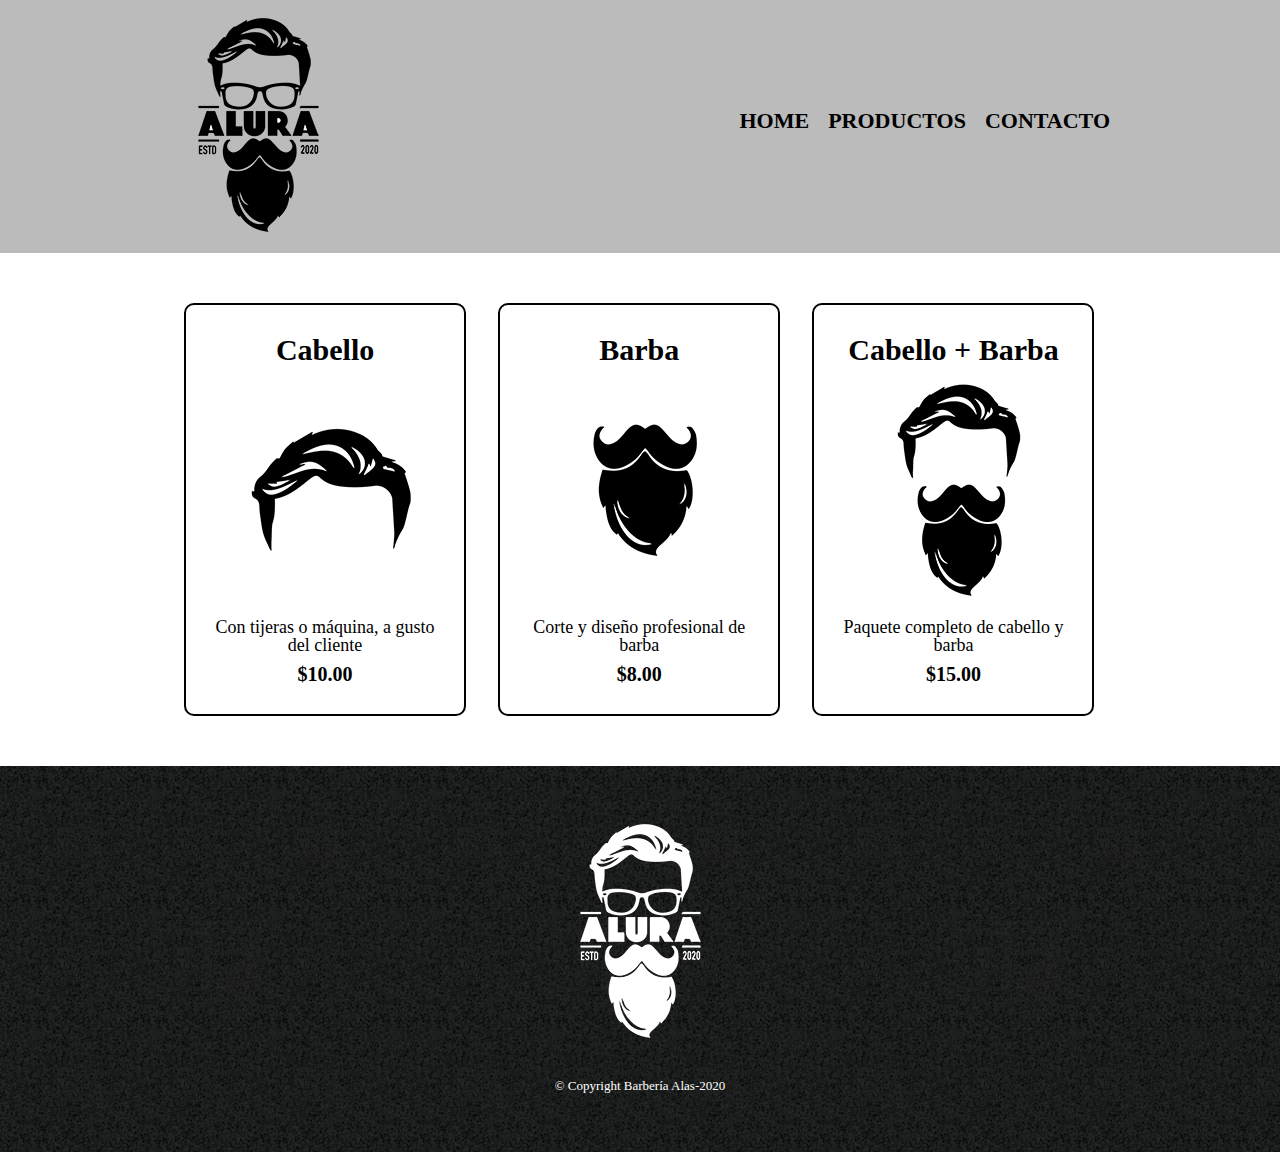
==== Barberia/productos.html @ f1dec878 "Add files via upload" ====
<!DOCTYPE html>

<html>
    <head>

        <meta charset="UTF-8"
        <title> <Productos - Barbería Alas></title>
        <link rel="stylesheet" href="reset.css">
        <link rel="stylesheet" href="productos.css">

    </head>

    <body>

        <header>
            <div class="caja">

                <h1><img src="imagenes/logo.png"></h1>
                <nav>
            
                    <ul> 
                        <li><a href="index.html">Home</a></li>
                        <li><a href="productos.html">Productos</a></li>
                        <li><a href="contacto.html">Contacto</a></li>
                    </ul>

                </nav>
            </div>
        </header>

        <main>
            <ul class="productos">

                <li>
                    <h2>Cabello</h2>
                    <img src="imagenes/cabello.jpg">
                    <pc class="productoDescripcion">Con tijeras o máquina, a gusto del cliente</p>
                    <p class="productoPrecio">$10.00</p>
                    
                </li>
                <li>
                    <h2>Barba</h2>
                    <img src="imagenes/barba.jpg">
                    <p class="productoDescripcion">Corte y diseño profesional de barba</p>
                    <p class="productoPrecio">$8.00</p>
                    
                </li>
                <li>
                    <h2>Cabello + Barba</h2>
                    <img src="imagenes/cabello+barba.jpg">
                    <p class="productoDescripcion">Paquete completo de cabello y barba</p>
                    <p class="productoPrecio">$15.00</p>
                    
                </li>
            </ul>
           
        </main>

            <footer>

                <img src="imagenes/logo-blanco.png">
                <p class="copyright">&copy Copyright Barbería Alas-2020</p>

            </footer>

    </body>
</html>
---- Barberia/productos.css ----
header{
    background-color: #bbbbbb;
    padding: 2opx 0;
}

.caja{
    width: 940px;
    position: relative;
    margin: 0 auto;

}

nav{
    position: absolute;
    top: 110px;
    right: 0;

}


nav li{
    display: inline;
    margin: 0 0 0 15px;

}

nav a{
    text-transform: uppercase;
    color: #000000;
    font-weight: bold;
    font-size: 22px;
    text-decoration: none;
}

nav a:hover{
    color: #C78c19;
    text-decoration: underline;
}

.productos{
    width: 940px;
    margin: auto;
    padding: 50px;
}

.productos li{
    display: inline-block;
    text-align: center;
    width: 30%;
    vertical-align: top;
    margin: 0 1.5%;
    padding: 30px 20px;
    box-sizing: border-box;
    border-color: #000000;
    border-width: 2px;
    border-style: solid;

    border-radius: 10px;

}

.productos li:hover{
    border-color: #C78c19;   
}

.productos li:active{
    border-color: #088c19;
}

.productos h2{
    font-size: 30px;
    font-weight: bold;
}

.productos li:hover h2{
    font-size: 33px;
}

.productoDescripcion{
    font-size: 18px;
}

.productoPrecio{
    font-size: 20px;
    font-weight: bold;
    margin-top: 10px;
}

footer{
    text-align: center;
    background: url(imagenes/bg.jpg);
    padding: 40px;
}

.copyright{
    color: #ffffff;
    font-size: 13px;
    margin: 20px;
    
}
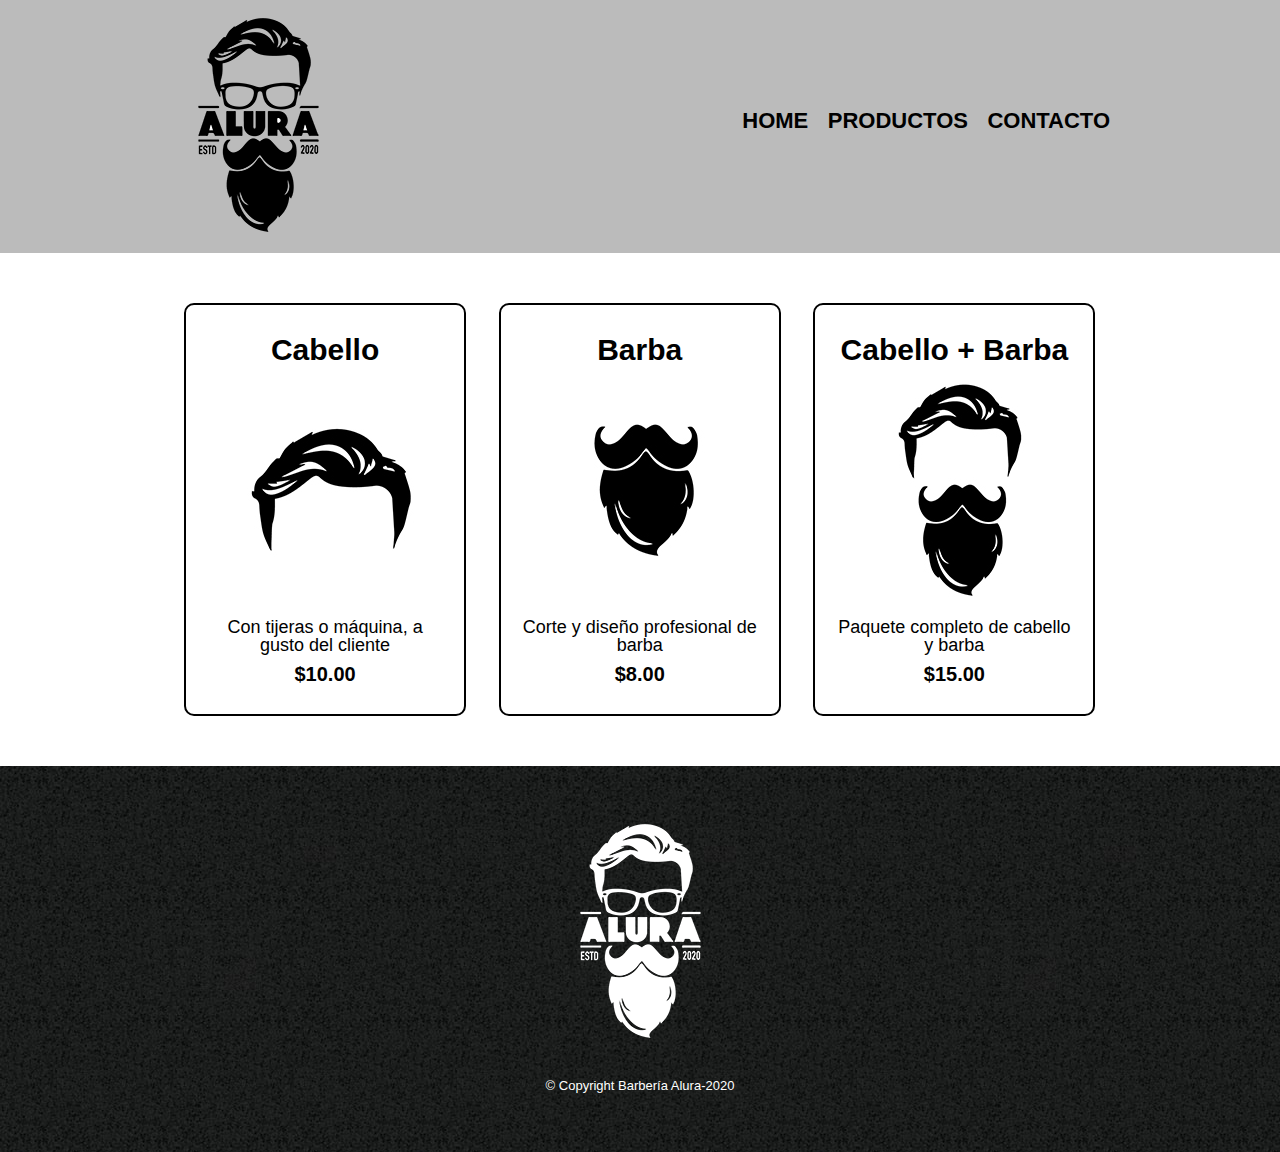
==== commit d26d41ac: "Add files via upload" ====
--- a/Barberia/productos.html
+++ b/Barberia/productos.html
@@ -4,9 +4,9 @@
     <head>
 
         <meta charset="UTF-8"
-        <title> <Productos - Barbería Alas></title>
+        <title> <Productos - Barbería Alura></title>
         <link rel="stylesheet" href="reset.css">
-        <link rel="stylesheet" href="productos.css">
+        <link rel="stylesheet" href="style.css">
 
     </head>
 
@@ -59,7 +59,7 @@
             <footer>
 
                 <img src="imagenes/logo-blanco.png">
-                <p class="copyright">&copy Copyright Barbería Alas-2020</p>
+                <p class="copyright">&copy Copyright Barbería Alura-2020</p>
 
             </footer>
 
--- a/Barberia/style.css
+++ b/Barberia/style.css
@@ -0,0 +1,274 @@
+body{
+    font-family: "Montserrat", sans-serif;
+}
+
+
+header{
+    background-color: #bbbbbb;
+    padding: 2opx 0;
+}
+
+.caja{
+    width: 940px;
+    position: relative;
+    margin: 0 auto;
+
+}
+
+nav{
+    position: absolute;
+    top: 110px;
+    right: 0;
+
+}
+
+
+nav li{
+    display: inline;
+    margin: 0 0 0 15px;
+
+}
+
+nav a{
+    text-transform: uppercase;
+    color: #000000;
+    font-weight: bold;
+    font-size: 22px;
+    text-decoration: none;
+}
+
+nav a:hover{
+    color: #C78c19;
+    text-decoration: underline;
+}
+
+.productos{
+    width: 940px;
+    margin: auto;
+    padding: 50px;
+}
+
+.productos li{
+    display: inline-block;
+    text-align: center;
+    width: 30%;
+    vertical-align: top;
+    margin: 0 1.5%;
+    padding: 30px 20px;
+    box-sizing: border-box;
+    border-color: #000000;
+    border-width: 2px;
+    border-style: solid;
+
+    border-radius: 10px;
+
+}
+
+.productos li:hover{
+    border-color: #C78c19;   
+}
+
+.productos li:active{
+    border-color: #088c19;
+}
+
+.productos h2{
+    font-size: 30px;
+    font-weight: bold;
+}
+
+.productos li:hover h2{
+    font-size: 33px;
+}
+
+.productoDescripcion{
+    font-size: 18px;
+}
+
+.productoPrecio{
+    font-size: 20px;
+    font-weight: bold;
+    margin-top: 10px;
+}
+
+footer{
+    text-align: center;
+    background: url(imagenes/bg.jpg);
+    padding: 40px;
+}
+
+.copyright{
+    color: #ffffff;
+    font-size: 13px;
+    margin: 20px;
+    
+}
+
+form{
+    margin: 40px 0;
+}
+
+form label, form legend{
+    display: block;
+    font-size: 20px;
+    margin: 0 0 10px;
+}
+
+.input-padron{
+    display: block;
+    margin: 0 0 20px;
+    padding: 10px 25px;
+    width: 50%;
+}
+
+ .checkbox{
+    margin: 20px 0;
+ }
+
+ .enviar{
+    width: 40%;
+    padding: 15px 0;
+    font-size: 18px;
+    font-weight: bold;
+    color: #ffffff;
+    background-color: orange;
+    border: none;
+    border-radius: 5px;
+    transition: 1s all;
+    cursor: pointer;
+ }
+
+ .enviar:hover{
+    background-color: darkorange;
+    transform: scale(1.2);
+ }
+ 
+ table{
+    margin: 40px 40px;
+ }
+
+ thead{
+    background-color: #555555;
+    color: white;
+    font-weight: bold;
+ }
+
+ td, th{
+    border: 1px solid #000000;
+    padding: 8px 15px;
+ }
+
+ /*CSS para nuestra HOME*/
+
+ .banner{
+    width: 100%;
+ }
+
+ .principal{
+    padding: 3em;
+    background-color: #fefefe;
+    width: 940px;
+    margin: 0 auto;
+ }
+
+ .titulo-principal{
+    text-align: center;
+    font-size: 2em;
+    margin: 0 0 1em;
+    clear: left;
+ }
+
+ .principal p{
+    margin: 0 0 1em;
+ }
+ 
+ .principal strong{
+    font-weight: bold;
+ }
+
+ .principal em{
+    font-style: italic;
+ }
+
+ .utensilios{
+    width: 120px;
+    float: left;
+    margin: 0 20px 20px 0;
+ }
+
+ .mapa{
+    padding: 3em 0;
+    background: linear-gradient(#fefefe, #888888)
+ }
+
+ .mapa p{
+    margin: 0 0 2em;
+    text-align: center;
+ }
+
+ .mapa-contenido{
+    width: 940px;
+    margin: 0 auto;
+ }
+
+ .Diferenciales{
+    padding: 3em;
+    background-color: #888888;
+ }
+
+ .contenido-diferenciales{
+    width: 640px;
+    margin: 0 auto;
+}
+
+.lista-diferenciales{
+    width: 40%;
+    display: inline-block;
+    vertical-align: top;
+}
+
+.items{
+    line-height: 1.5;
+}
+
+.items:before{
+    content:"🟊";
+}
+
+
+.items:first-child{
+    font-weight: bold;
+}
+
+ .imagen-diferenciales{
+    width: 60%;
+    transition: 400ms;
+    box-shadow: 10px 10px 30px 10px #000000;
+ }
+
+ .imagen-diferenciales:hover{
+    opacity: 0.3;
+ }
+
+.video{
+    width: 560px;
+    margin: 1em auto;
+}
+
+ @media screen and (max-width:480px){
+    h1{
+        text-align: center;
+    }
+    
+    nav{
+        position: static;
+    }
+
+    .caja, .principal, .mapa-contenido, .contenido-diferenciales, .video{
+        width: auto;
+    }
+    .lista-diferenciales, .imagen-diferenciales{
+        width: 100%;
+    }
+    
+ }